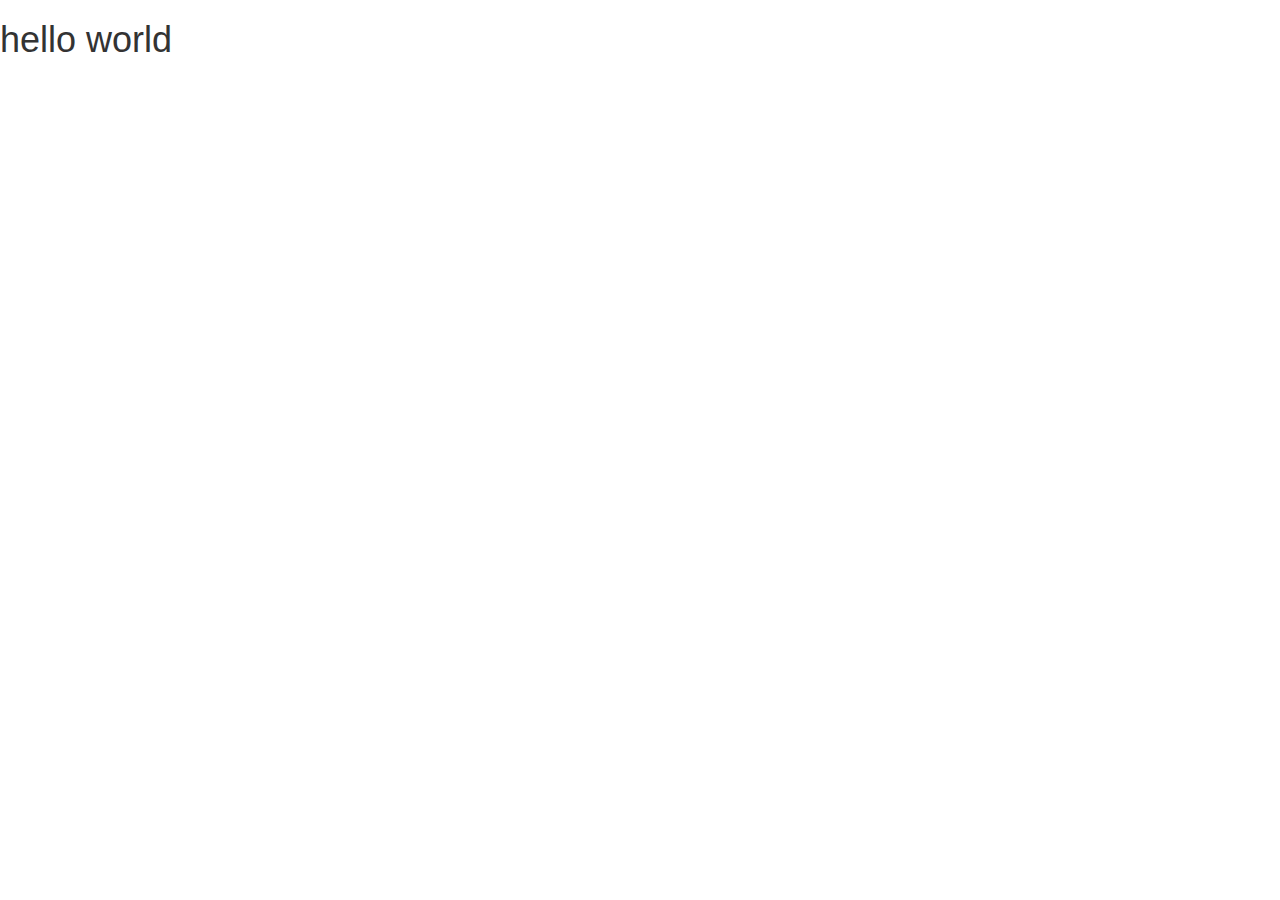
==== index.html @ 7859ff04 "Create index.html" ====
<!DOCTYPE html>
<html lang="en">

<head>
    <meta charset="UTF-8">
    <meta name="viewport" content="width=device-width, initial-scale=1.0">
    <meta http-equiv="X-UA-Compatible" content="ie=edge">
    <!-- Latest compiled and minified CSS -->
    <link rel="stylesheet" href="https://maxcdn.bootstrapcdn.com/bootstrap/3.3.7/css/bootstrap.min.css"
        integrity="sha384-BVYiiSIFeK1dGmJRAkycuHAHRg32OmUcww7on3RYdg4Va+PmSTsz/K68vbdEjh4u" crossorigin="anonymous">
    <!-- Custo-Files -->
    <link rel="stylesheet" type="text/css" href="css/About_me.css" media="all">
    <script src="https://code.jquery.com/jquery-3.4.1.js"
        integrity="sha256-WpOohJOqMqqyKL9FccASB9O0KwACQJpFTUBLTYOVvVU=" crossorigin="anonymous"></script>
    <!-- Latest compiled and minified JavaScript -->
    <script src="https://maxcdn.bootstrapcdn.com/bootstrap/3.3.7/js/bootstrap.min.js"
        integrity="sha384-Tc5IQib027qvyjSMfHjOMaLkfuWVxZxUPnCJA7l2mCWNIpG9mGCD8wGNIcPD7Txa"
        crossorigin="anonymous"></script>
    <link href="https://fonts.googleapis.com/css?family=Lato:400,700" rel="stylesheet">
    <link rel="stylesheet" href="https://cdnjs.cloudflare.com/ajax/libs/font-awesome/4.7.0/css/font-awesome.min.css">
    <title>ABOUT-ME</title>
</head>
<body>
  <h1>hello world</h1>
 </body>
 </html>
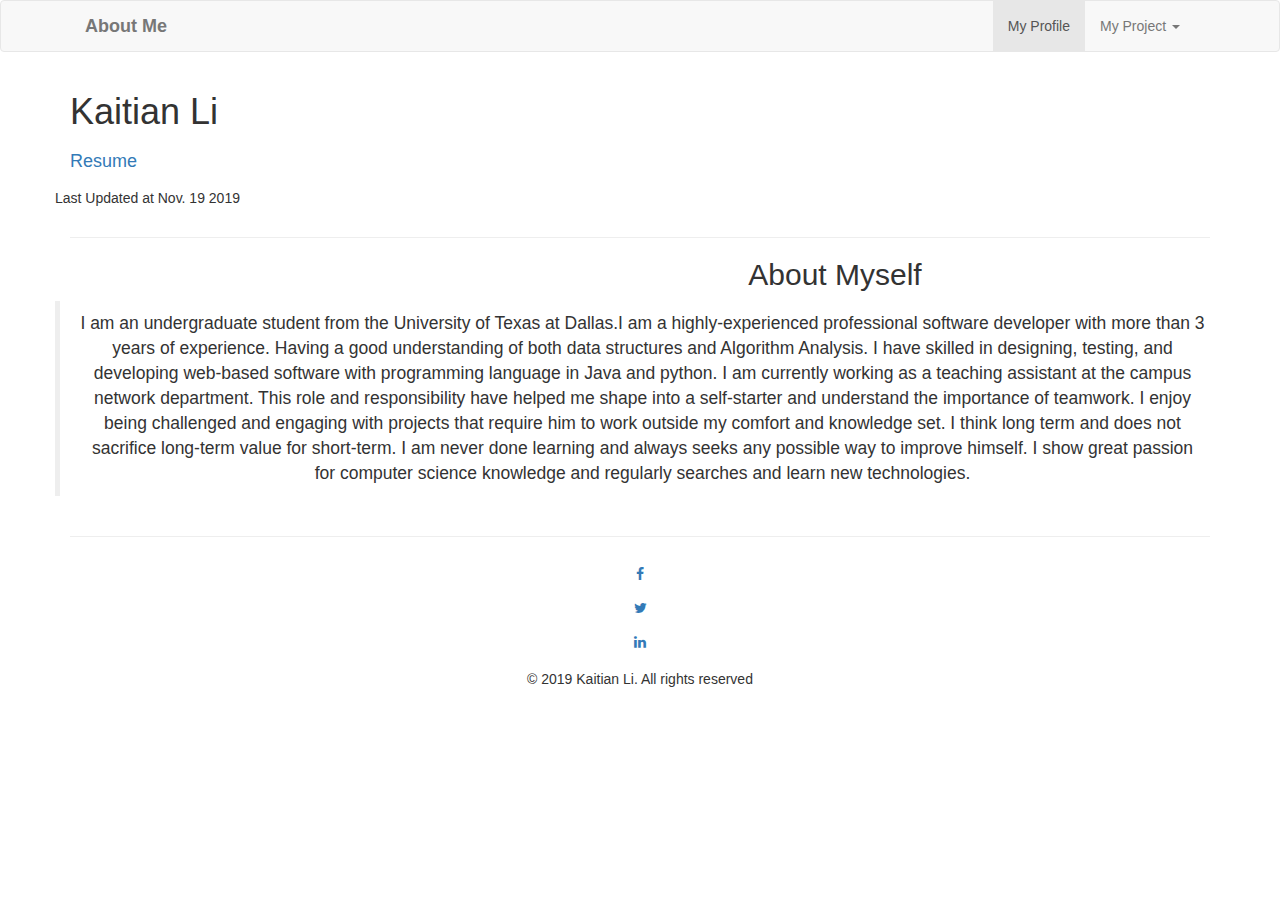
==== commit ae488824: "Update index.html" ====
--- a/index.html
+++ b/index.html
@@ -20,7 +20,165 @@
     <link rel="stylesheet" href="https://cdnjs.cloudflare.com/ajax/libs/font-awesome/4.7.0/css/font-awesome.min.css">
     <title>ABOUT-ME</title>
 </head>
+
 <body>
-  <h1>hello world</h1>
- </body>
- </html>
+
+    <nav class="navbar navbar-default">
+        <div class="container">
+            <div class="row">
+                <div class="col-lg-12">
+
+                    <div class="container-fluid">
+                        <!-- Brand and toggle get grouped for better mobile display -->
+                        <div class="navbar-header">
+                            <button type="button" class="navbar-toggle collapsed" data-toggle="collapse"
+                                data-target="#bs-collapse-1" aria-expanded="false">
+                                <span class="sr-only">Toggle navigation</span>
+                                <span class="icon-bar"></span>
+                                <span class="icon-bar"></span>
+                                <span class="icon-bar"></span>
+                            </button>
+                            <a href="About_me.html" class="navbar-brand"><b>About Me</b></a>
+                        </div>
+
+                        <!-- Collect the nav links, forms, and other content for toggling -->
+                        <div class="collapse navbar-collapse" id="bs-collapse-1">
+                            <ul class="nav navbar-nav navbar-right">
+                                <ul class="nav navbar-nav">
+                                    <li class="active"><a href="About_me.html">My Profile <span
+                                                class="sr-only">(current)</span></a>
+                                    </li>
+                                    <li class="dropdown">
+                                        <a href="#" class="dropdown-toggle" data-toggle="dropdown" role="button"
+                                            aria-haspopup="true" aria-expanded="false">My Project <span
+                                                class="caret"></span></a>
+                                        <ul class="dropdown-menu">
+                                            <li><a href="https://github.com/eini122/Restful_Learning"
+                                                    target="_blank">User
+                                                    Verification</a></li>
+                                            <li><a href="#" target="_blank">Travel Helper</a></li>
+                                            <li><a href="https://github.com/eini122/Buy" target="_blank">Currency
+                                                    App</a></li>
+                                            <li><a href="https://github.com/eini122/Data-structure-and-algorithmes"
+                                                    target="_blank">Algorithm
+                                                    project</a></li>
+                                            <li role="separator" class="divider"></li>
+                                            <li><a href="https://github.com/eini122" target="_blank">Github Homepage</a>
+                                            </li>
+                                        </ul>
+                                    </li>
+                                </ul>
+                            </ul>
+                        </div><!-- /.navbar-collapse -->
+                    </div><!-- /.container-fluid -->
+                </div>
+            </div>
+    </nav>
+    <div class="container">
+        <div class="row align-items-center">
+            <div class="col-lg-12 cental">
+                <div id="information">
+                    <h1>Kaitian Li</h1>
+                </div>
+            </div>
+        </div>
+        <div class="row">
+            <div class="col-lg-2 cental">
+                <h4><a href="resume/Kaitian's resume.pdf" target="_blank">Resume</a></h4>
+            </div>
+        </div>
+        <div class="row">
+            <div class="col-12 cental">
+                <h5>Last Updated at Nov. 19 2019</h5>
+            </div>
+            <div class="col-lg-12 cental">
+                <hr>
+            </div>
+            <div class="col-lg-4 col-md-4 cental">
+                <img src="image/peter.jpg" alt="">
+            </div>
+            <!-- <div class="col-lg-4 col-md-4 cental card" id="introduce">
+                <h3>Introduce Myself</h3>
+                <p>I am an undergraduate student from the University of Texas at Dallas.I am a
+                    highly-experienced professional software developer with more than 3 years of experience. Having a
+                    good understanding of both data structures and Algorithm Analysis. I have skilled in designing,
+                    testing, and developing web-based software with programming language in Java and python. I am
+                    currently working as a teaching assistant at the campus network department. This role and
+                    responsibility have helped me shape into a self-starter and understand the importance of teamwork.
+                    I enjoy being challenged and engaging with projects that require him to work outside my comfort
+                    and knowledge set. I think long term and does not sacrifice long-term value for short-term. I am
+                    never done learning and always seeks any possible way to improve himself. I show great passion for
+                    computer science knowledge and regularly searches and learn new technologies.
+
+                </p>
+            </div> -->
+            <div class="card text-center" id="introduce">
+                <div class="card-header">
+                    <h2 class="card-title">About Myself</h2>
+                </div>
+                <div class="card-body">
+                    <blockquote class="blockquote mb-0">
+                        <p>I am an undergraduate student from the University of Texas at Dallas.I am a
+                            highly-experienced professional software developer with more than 3 years of experience.
+                            Having a
+                            good understanding of both data structures and Algorithm Analysis. I have skilled in
+                            designing,
+                            testing, and developing web-based software with programming language in Java and python. I
+                            am
+                            currently working as a teaching assistant at the campus network department. This role and
+                            responsibility have helped me shape into a self-starter and understand the importance of
+                            teamwork.
+                            I enjoy being challenged and engaging with projects that require him to work outside my
+                            comfort
+                            and knowledge set. I think long term and does not sacrifice long-term value for short-term.
+                            I am
+                            never done learning and always seeks any possible way to improve himself. I show great
+                            passion for
+                            computer science knowledge and regularly searches and learn new technologies.
+
+                        </p>
+                    </blockquote>
+                </div>
+            </div>
+        </div>
+        <div>
+            <hr>
+        </div>
+        <div class="col-lg-12 col-md-12 text-center">
+            </form>
+            <ul class="social_list list-unstyled mt-4">
+                <li>
+                    <a href="https://www.facebook.com/profile.php?id=100005787555314" target="_blank"
+                        class="btn btn-social-icon btn-facebook">
+                        <span class="fa fa-facebook"></span>
+                    </a>
+                </li>
+                <li>
+                    <a href="https://www.facebook.com/profile.php?id=100005787555314twifter" target="_blank"
+                        class="btn btn-social-icon btn-twitter">
+                        <span class="fa fa-twitter"></span>
+                    </a>
+                </li>
+
+                <li>
+                    <a href="https://www.linkedin.com/in/kaitian-li/" target="_blank"
+                        class="btn btn-social-icon btn-linkedin">
+                        <span class="fa fa-linkedin"></span>
+                    </a>
+                </li>
+            </ul>
+            </section>
+        </div>
+
+
+        <div class="right col-lg-12 text-center pb-3">
+            <p>© 2019 Kaitian Li. All rights reserved
+            </p>
+
+        </div>
+
+    </div>
+
+</body>
+
+</html>
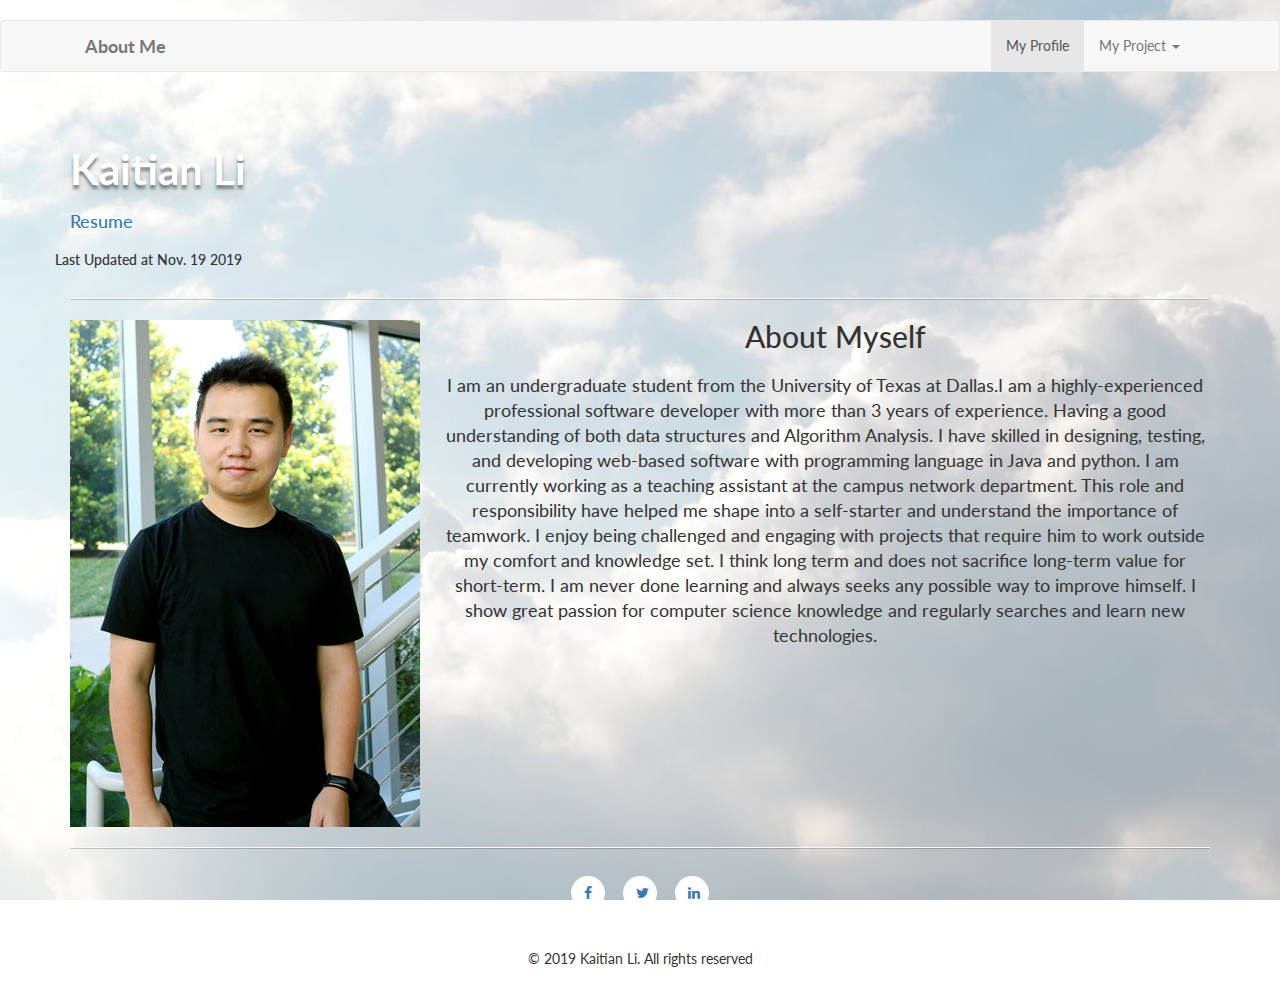
==== commit 4276ac13: "Update index.html" ====
--- a/index.html
+++ b/index.html
@@ -38,14 +38,14 @@
                                 <span class="icon-bar"></span>
                                 <span class="icon-bar"></span>
                             </button>
-                            <a href="About_me.html" class="navbar-brand"><b>About Me</b></a>
+                            <a href="https://eini122.github.io/" class="navbar-brand"><b>About Me</b></a>
                         </div>
 
                         <!-- Collect the nav links, forms, and other content for toggling -->
                         <div class="collapse navbar-collapse" id="bs-collapse-1">
                             <ul class="nav navbar-nav navbar-right">
                                 <ul class="nav navbar-nav">
-                                    <li class="active"><a href="About_me.html">My Profile <span
+                                    <li class="active"><a href="https://eini122.github.io/">My Profile <span
                                                 class="sr-only">(current)</span></a>
                                     </li>
                                     <li class="dropdown">
@@ -56,7 +56,7 @@
                                             <li><a href="https://github.com/eini122/Restful_Learning"
                                                     target="_blank">User
                                                     Verification</a></li>
-                                            <li><a href="#" target="_blank">Travel Helper</a></li>
+                                            <li><a href="https://github.com/eini122/machine_learning" target="_blank">Machine learning</a></li>
                                             <li><a href="https://github.com/eini122/Buy" target="_blank">Currency
                                                     App</a></li>
                                             <li><a href="https://github.com/eini122/Data-structure-and-algorithmes"
--- a/css/About_me.css
+++ b/css/About_me.css
@@ -0,0 +1,67 @@
+
+body{
+    font-family: Lato;
+
+    background-image: url(../image/pexels.jpg);
+    background-repeat: no-repeat;
+    background-position: center;
+    background-attachment: fixed;
+    background-size: cover;
+
+    min-height: 100%;
+    padding-top: 20px;
+    padding-bottom: 20px;
+}
+h1{
+    font-weight: 700;
+    font-size: 3em;
+}
+#information{
+    padding-top: 3%;
+    color: white;
+    text-shadow: 0px 4px 3px rgba(0,0,0,0.4),
+ 				 0px 8px 13px rgba(0,0,0,0.1), 
+ 				 0px 18px 23px rgba(0,0,0,0.1);
+}
+hr{
+    color: black;
+	border: 1px solid #f8f8f8;
+	border-bottom: 1px solid rgba(0,0,0,0.2)
+
+}
+.right{
+    margin-top: 2%;
+}
+a:hover{
+    color: hotpink;
+}
+#introduce{
+    font-family: Lato;
+    font-size: 1.2em;
+    margin-left: 10%;
+}
+
+.social_list li {
+    display: inline-block;
+}
+
+.social_list li a {
+    width: 34px;
+    height: 34px;
+    border-radius: 50%;
+    -webkit-border-radius: 50%;
+    -moz-border-radius: 50%;
+    -o-border-radius: 50%;
+    margin: 0.5em;
+    background: #fff;
+    display: inline-block;
+
+}
+
+.w3pvt_social_list li a span {
+    color: #333;
+    font-size: 0.9em;
+    text-align: center;
+    margin: 0;
+    line-height: 2.5em;
+}
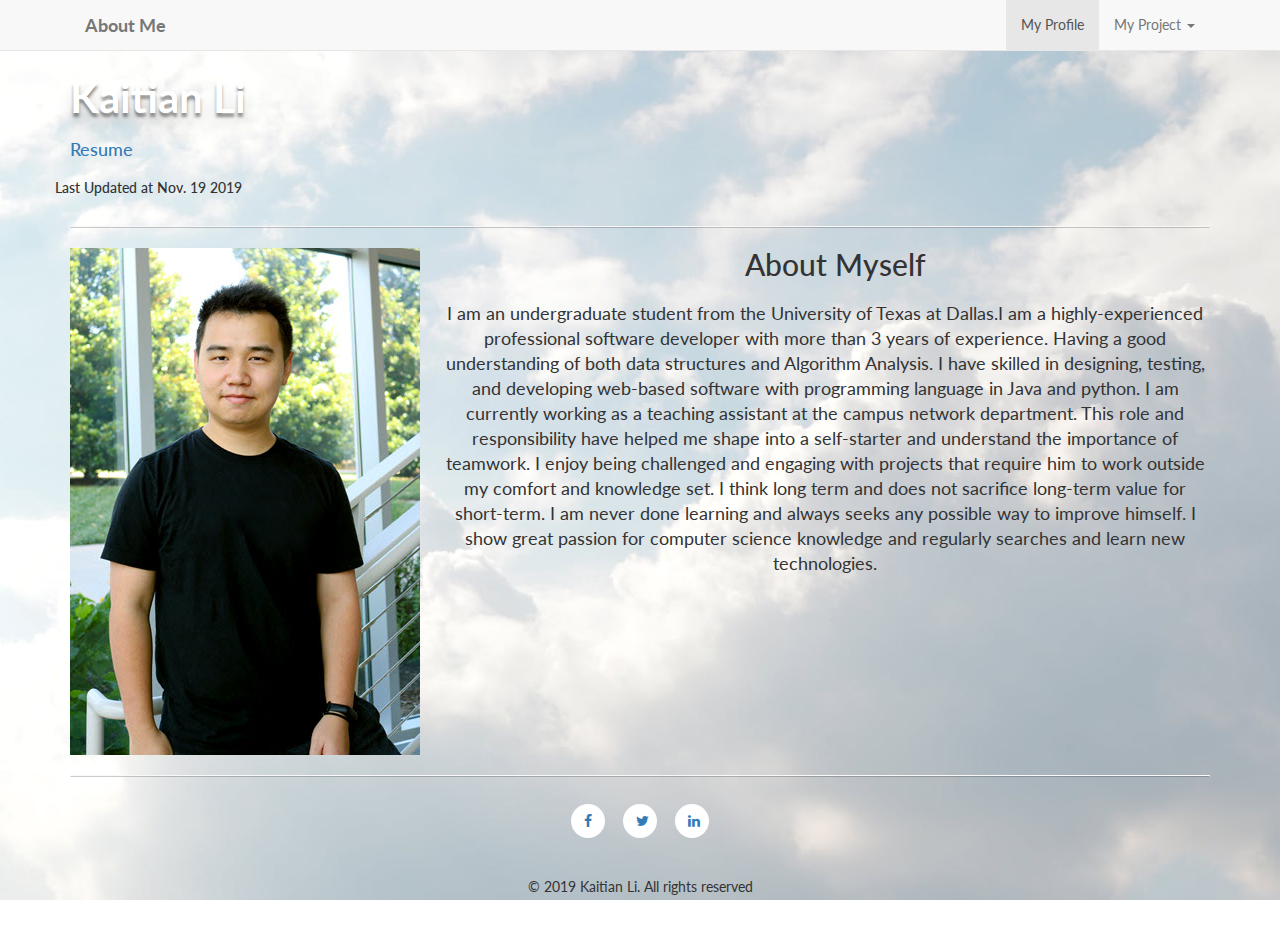
==== commit 602388ab: "Update index.html" ====
--- a/index.html
+++ b/index.html
@@ -23,7 +23,7 @@
 
 <body>
 
-    <nav class="navbar navbar-default">
+    <nav class="navbar navbar-default navbar-fixed-top">
         <div class="container">
             <div class="row">
                 <div class="col-lg-12">
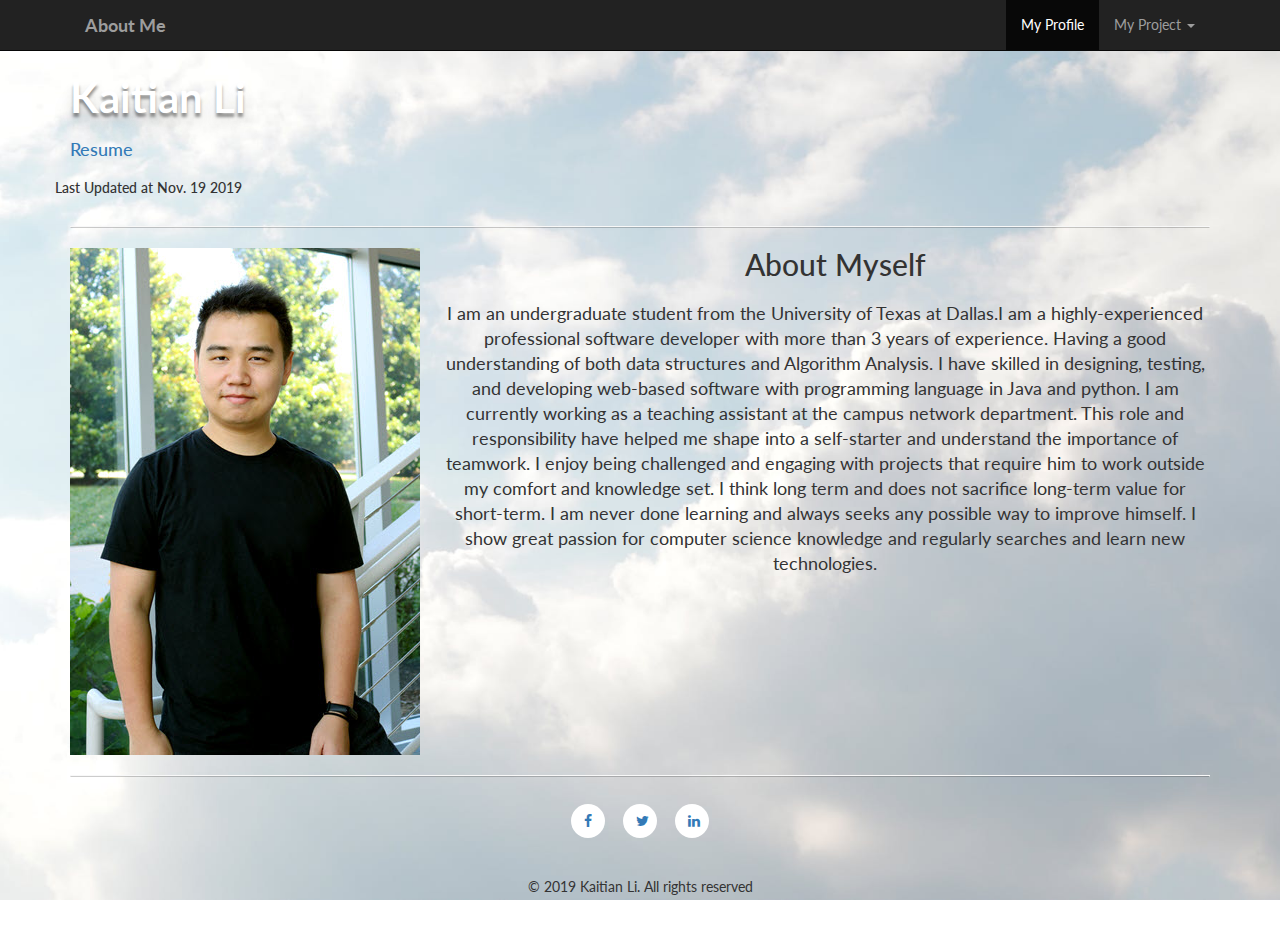
==== commit ba26caa8: "Update index.html" ====
--- a/index.html
+++ b/index.html
@@ -23,7 +23,7 @@
 
 <body>
 
-    <nav class="navbar navbar-default navbar-fixed-top">
+    <nav class="navbar navbar-inverse navbar-fixed-top">
         <div class="container">
             <div class="row">
                 <div class="col-lg-12">
